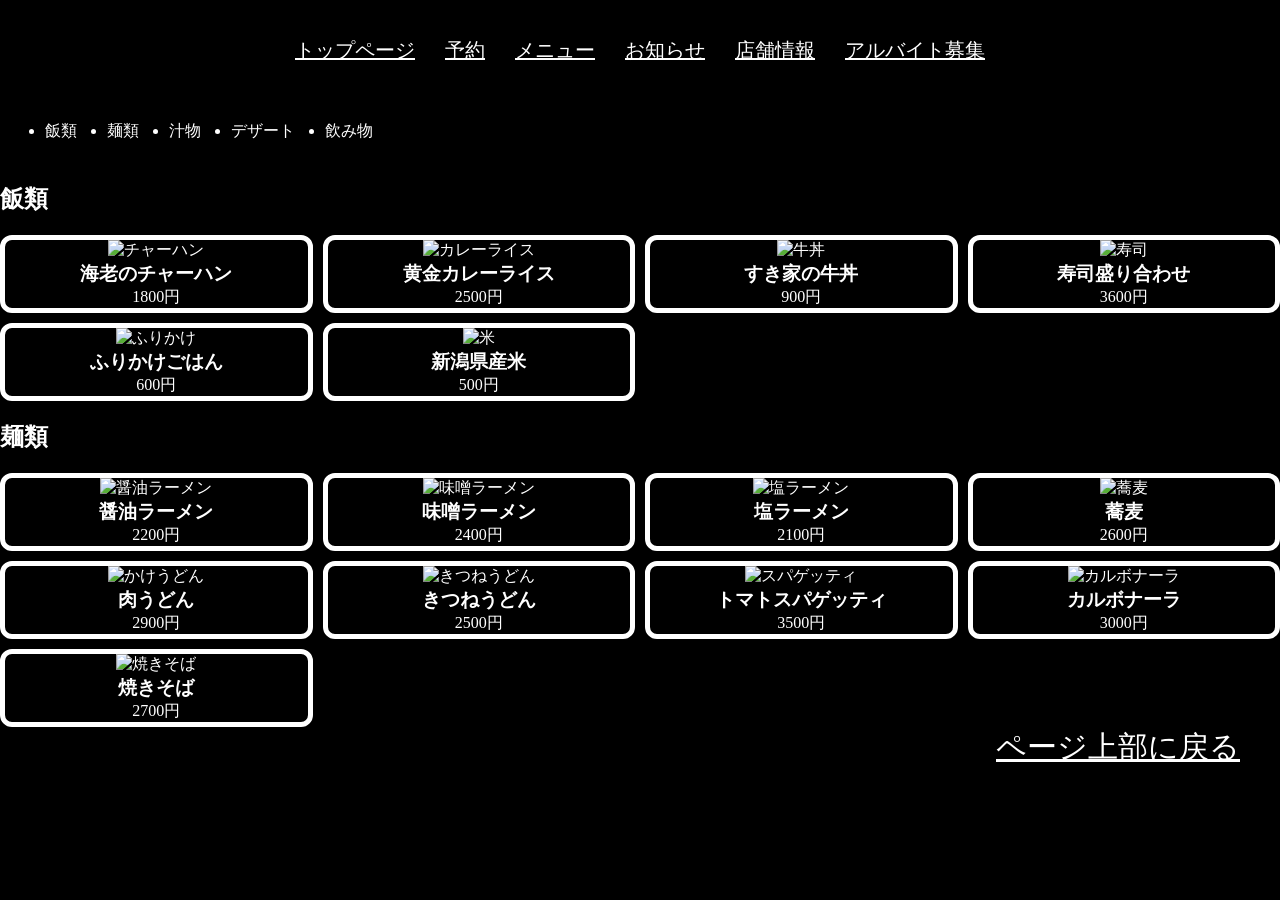
==== menu.html @ 087ecd44 "Add files via upload" ====
<!DOCTYPE html>
<html lang="ja">
    <head>
        <meta charset="utf-8" />
        <title>メニュー</title>
        <link rel="icon" type="image/webp" href="logo.webp">
        <meta name="viewport" content="width=device-width, initial-scale=1.0">
        <link rel="stylesheet" href="menu.css">
    </head>
    <body>
        <a id="top"></a>
        <header class="fixed-header">
            <nav class="global-nav">
                <ul class="nav-list">
                    <li class="toppage"><a href="index.html">トップページ</a></li>
                    <li class="nottop"><a href="https://forms.gle/gx1U2UFfgXuuRzpw8" target="_blank">予約</a></li>
                    <li class="nottop"><a href="menu.html">メニュー</a></li>
                    <li class="nottop"><a href="notice.html">お知らせ</a></li>
                    <li><a href="info.html">店舗情報</a></li>
                    <li class="nottop"><a href="job.html">アルバイト募集</a></li>
                </ul>
            </nav>
        </header>
        <header class="genre">
            <nav>
                <ul class="menu-genre">
                    <li><a href="#rice">飯類</a></li>
                    <li><a href="#noodles">麺類</a></li>
                    <li><a href="#soup">汁物</a></li>
                    <li><a href="#dessert">デザート</a></li>
                    <li><a href="#drink">飲み物</a></li>
                </ul>
            </nav>
        </header>
        <main>
            <section>
            <h2>飯類</h2>
            <div id="rice"></div>
            <div class="menu">
                <div class="item">
                    <img src="飯類/cha.jpeg" alt="チャーハン">
                    <div class="text">
                        <h3>海老のチャーハン</h3>
                        <p>1800円</p>
                    </div>

                </div>
                <div class="item">
                    <img src="飯類/ka.jpeg" alt="カレーライス">
                    <h3>黄金カレーライス</h3>
                    <p>2500円</p>
                </div>
                <div class="item">
                    <img src="飯類/gyu.jpeg" alt="牛丼">
                    <h3>すき家の牛丼</h3>
                    <p>900円</p>
                </div>
                <div class="item">
                    <img src="飯類/su.jpeg" alt="寿司">
                    <h3>寿司盛り合わせ</h3>
                    <p>3600円</p>
                </div>
                <div class="item">
                    <img src="飯類/hu.jpeg" alt="ふりかけ">
                    <h3>ふりかけごはん</h3>
                    <p>600円</p>
                </div>
                <div class="item">
                    <img src="飯類/kome.jpeg" alt="米">
                    <h3>新潟県産米</h3>
                    <p>500円</p>
                </div>
            </div>
            </section>
            <section>
            <h2>麺類</h2>
            <div id="noodles"></div>
            <div class="menu">
                <div class="item">
                    <img src="麺類/shouyu.jpeg" alt="醤油ラーメン">
                    <h3>醤油ラーメン</h3>
                    <p>2200円</p>
                </div>
                <div class="item">
                    <img src="麺類/miso.jpeg" alt="味噌ラーメン">
                    <h3>味噌ラーメン</h3>
                    <p>2400円</p>
                </div>
                <div class="item">
                    <img src="麺類/sio.jpeg" alt="塩ラーメン">
                    <h3>塩ラーメン</h3>
                    <p>2100円</p>
                </div>
                <div class="item">
                    <img src="麺類/soba.jpeg" alt="蕎麦">
                    <h3>蕎麦</h3>
                    <p>2600円</p>
                </div>
                <div class="item">
                    <img src="麺類/udon.jpeg" alt="かけうどん">
                    <h3>肉うどん</h3>
                    <p>2900円</p>
                </div>
                <div class="item">
                    <img src="麺類/kitune.jpeg" alt="きつねうどん">
                    <h3>きつねうどん</h3>
                    <p>2500円</p>
                </div>
                <div class="item">
                    <img src="麺類/supage.jpeg" alt="スパゲッティ">
                    <h3>トマトスパゲッティ</h3>
                    <p>3500円</p>
                </div>
                <div class="item">
                    <img src="麺類/karubo.jpeg" alt="カルボナーラ">
                    <h3>カルボナーラ</h3>
                    <p>3000円</p>
                </div>
                <div class="item">
                    <img src="麺類/yaksoba.jpeg" alt="焼きそば">
                    <h3>焼きそば</h3>
                    <p>2700円</p>
                </div>
            </div>
            </section>
            <a href="#top" class="back-to-top">ページ上部に戻る</a>
        </main>
    </body>
</html>
---- menu.css ----
@charset "utf-8";
body{
    color: white;
    background-color: black;
    padding-top: 20px;
    margin: 0;
    font-family: "Yu Mincho";
}
.fixed-header{
    top: 0;
    width: 100%;
    z-index: 200;
    background: black;
    display: flex;
    justify-content: center;
    align-items: center;
    height: 60px;
    padding-bottom: 20px;
}
.nav-list{
    display: flex;
    gap: 30px;
    font-size: 20px;
    list-style: none;
    margin: 0;
    padding: 0 20px;
}
li a{
    color: white;
}
a:hover{
    color: #00BFFF
}
.genre{
     position: sticky;
     z-index: 200;
     background: black;
     top: 0;
     padding: 5px;

}
.menu-genre{
    display: flex;
    gap: 30px;
    z-index: 200;
}
.menu-genre a{
    text-decoration: none;
}
#rice, #noodles{
    scroll-margin-top: 160px;
    scroll-behavior: smooth;
}
.menu{
    display: grid;
    grid-template-columns: repeat(4,1fr);
    grid-template-rows: repeat(2, auto);
    gap: 10px;
}
.item {
    background-color: black;
    border-radius: 12px;
    overflow: hidden;
    text-align: center;
    border: 5px solid;
}
.item img{
    width: 100%;
    height: auto;
}
.item h3{
    color: white;
    margin: 0;
}
p{
    margin: 0;
}
.back-to-top{
    display: flex;
    position: absolute;
    right: 40px;
    font-size: 30px;
    color: white;
}
@media screen and (max-width: 750px) {
    body{
        margin-top: 20px;
    }
    .nottop{
        display: none;
    }
    .toppage{
        top: 0;
        width: 100%;
        z-index: 200;
        background: black;
        padding: 0 20px;
        height: 60px;
        font-size: 50px;
    }
    .fixed-header{
        position: fixed;
        justify-content: center;
    }
    header{
        padding-bottom: 30px;
    }
    .genre{
        position: sticky;
        top: 60px;
    }
    .main{
        padding-top: 50px;
    }
    .menu{
        grid-template-columns: repeat(2,1fr);
    }
}
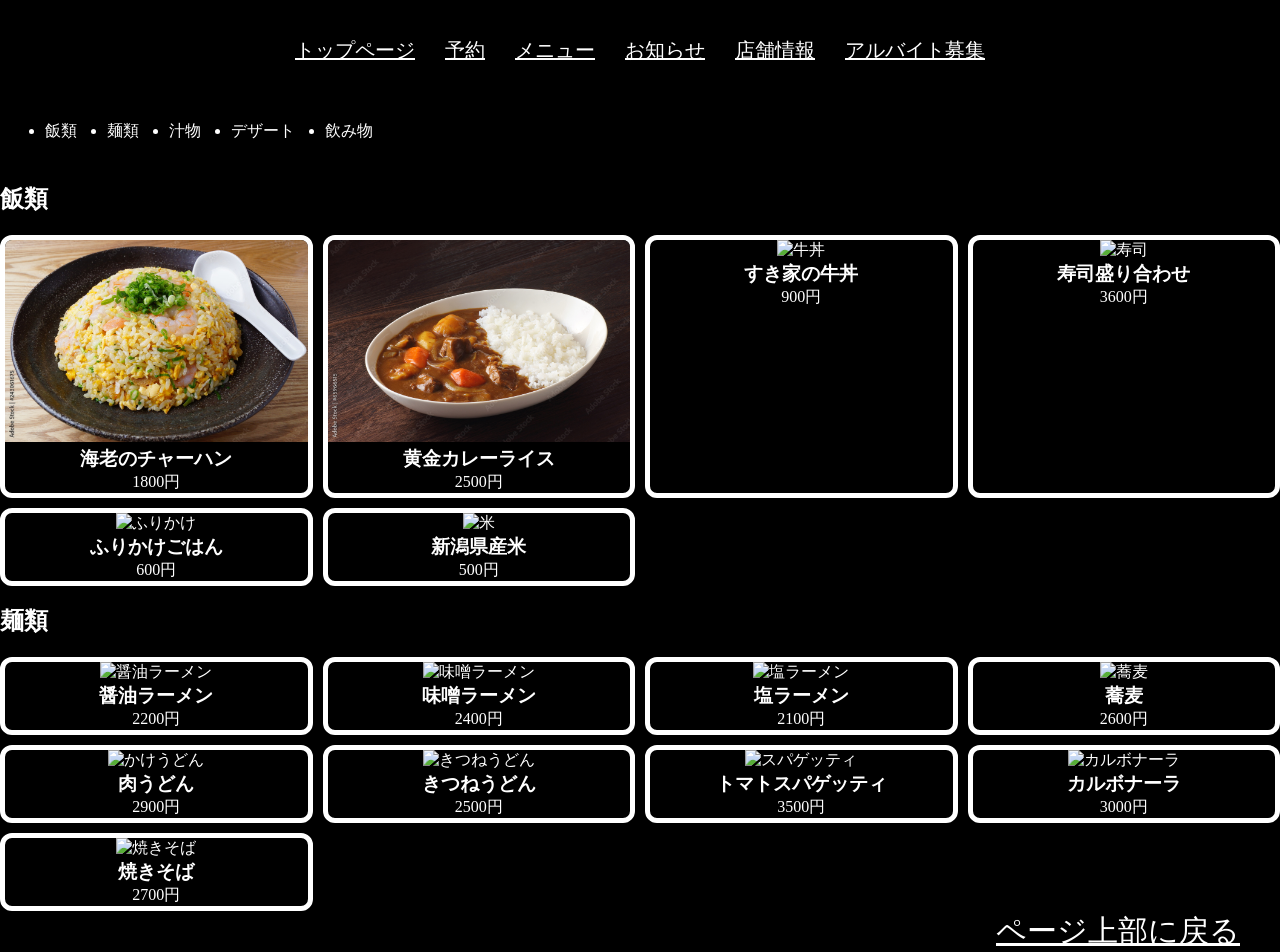
==== commit 1a2bae49: "Fix image paths and HTML structure in menu.html Updated image paths for menu items and ensured prope" ====
--- a/menu.html
+++ b/menu.html
@@ -38,7 +38,7 @@
             <div id="rice"></div>
             <div class="menu">
                 <div class="item">
-                    <img src="飯類/cha.jpeg" alt="チャーハン">
+                    <img src="cha.jpeg" alt="チャーハン">
                     <div class="text">
                         <h3>海老のチャーハン</h3>
                         <p>1800円</p>
@@ -46,7 +46,7 @@
 
                 </div>
                 <div class="item">
-                    <img src="飯類/ka.jpeg" alt="カレーライス">
+                    <img src="ka.jpeg" alt="カレーライス">
                     <h3>黄金カレーライス</h3>
                     <p>2500円</p>
                 </div>
@@ -127,4 +127,5 @@
         </main>
     </body>
 </html>
-            +
+            
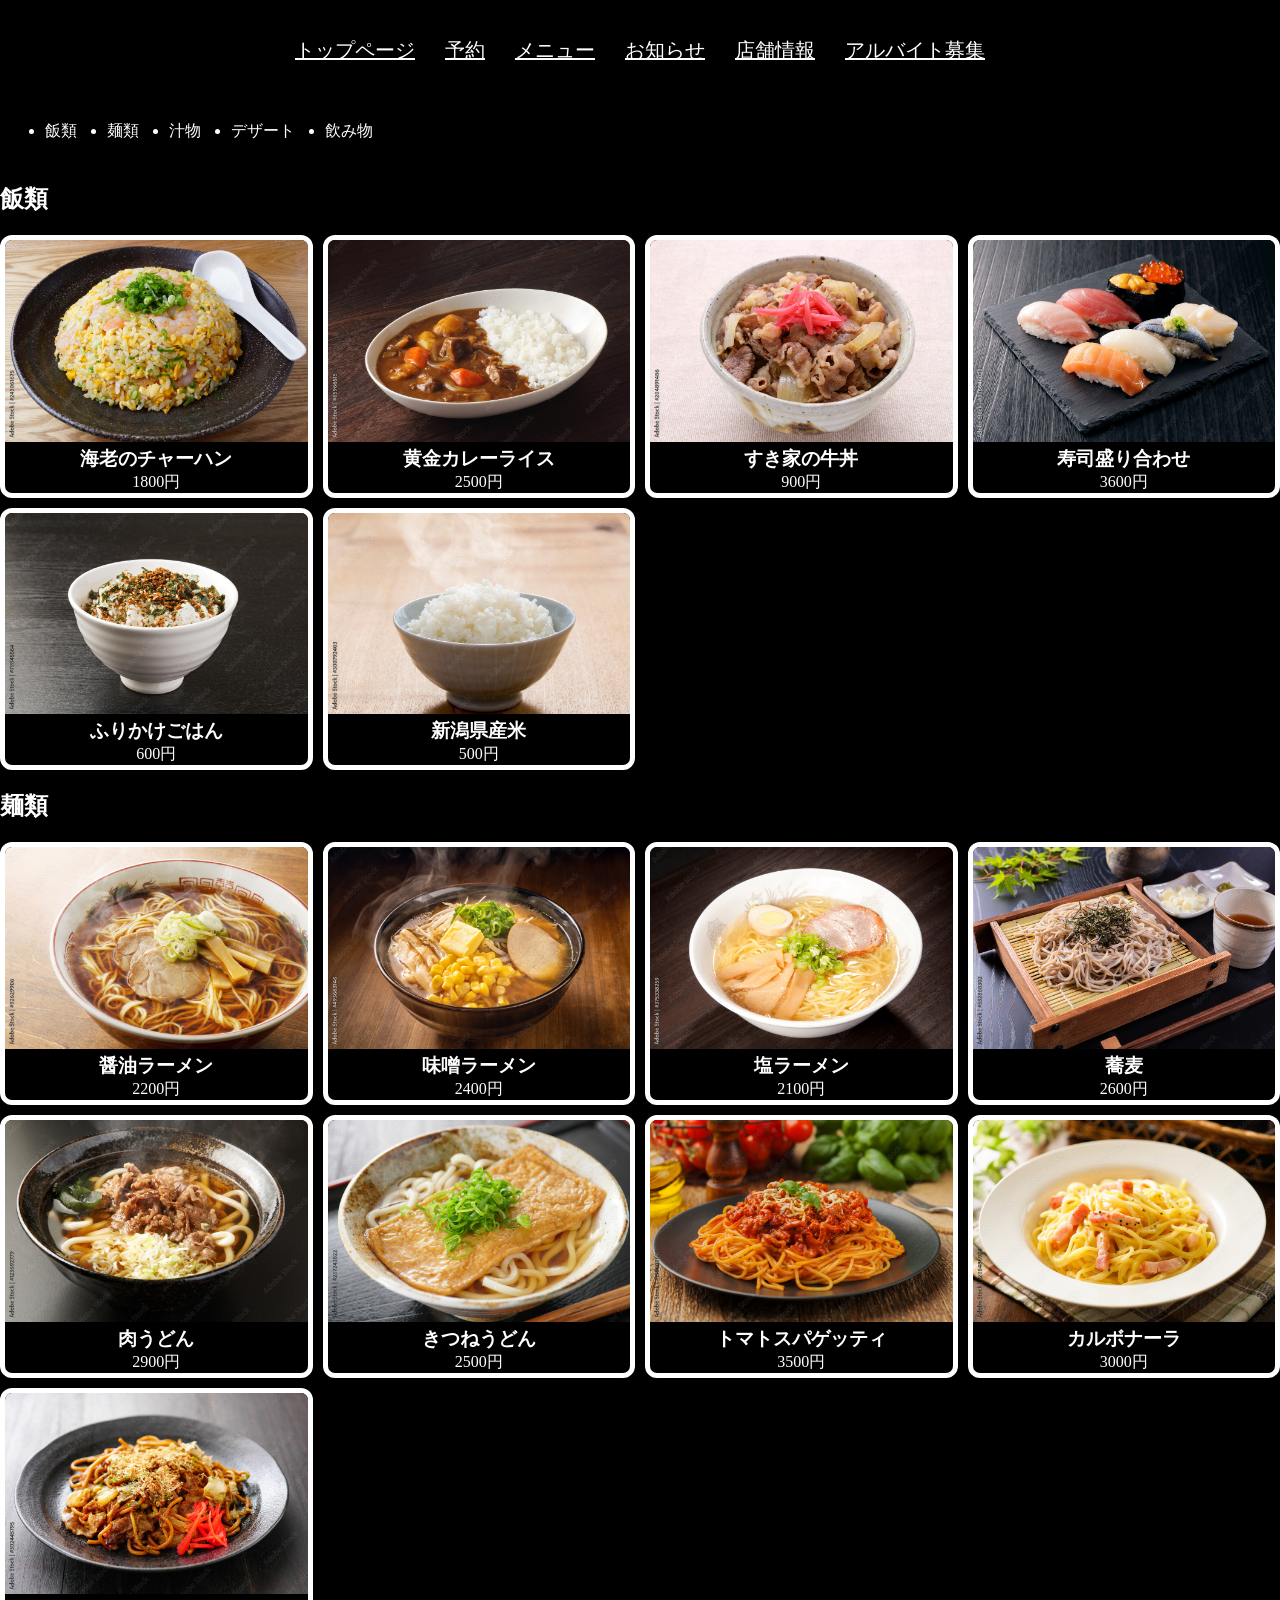
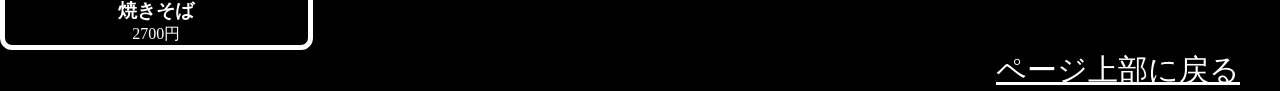
==== commit a454f0d9: "Fix HTML encoding issues in menu.html" ====
--- a/menu.html
+++ b/menu.html
@@ -51,22 +51,22 @@
                     <p>2500円</p>
                 </div>
                 <div class="item">
-                    <img src="飯類/gyu.jpeg" alt="牛丼">
+                    <img src="gyu.jpeg" alt="牛丼">
                     <h3>すき家の牛丼</h3>
                     <p>900円</p>
                 </div>
                 <div class="item">
-                    <img src="飯類/su.jpeg" alt="寿司">
+                    <img src="su.jpeg" alt="寿司">
                     <h3>寿司盛り合わせ</h3>
                     <p>3600円</p>
                 </div>
                 <div class="item">
-                    <img src="飯類/hu.jpeg" alt="ふりかけ">
+                    <img src="hu.jpeg" alt="ふりかけ">
                     <h3>ふりかけごはん</h3>
                     <p>600円</p>
                 </div>
                 <div class="item">
-                    <img src="飯類/kome.jpeg" alt="米">
+                    <img src="kome.jpeg" alt="米">
                     <h3>新潟県産米</h3>
                     <p>500円</p>
                 </div>
@@ -77,47 +77,47 @@
             <div id="noodles"></div>
             <div class="menu">
                 <div class="item">
-                    <img src="麺類/shouyu.jpeg" alt="醤油ラーメン">
+                    <img src="shouyu.jpeg" alt="醤油ラーメン">
                     <h3>醤油ラーメン</h3>
                     <p>2200円</p>
                 </div>
                 <div class="item">
-                    <img src="麺類/miso.jpeg" alt="味噌ラーメン">
+                    <img src="miso.jpeg" alt="味噌ラーメン">
                     <h3>味噌ラーメン</h3>
                     <p>2400円</p>
                 </div>
                 <div class="item">
-                    <img src="麺類/sio.jpeg" alt="塩ラーメン">
+                    <img src="sio.jpeg" alt="塩ラーメン">
                     <h3>塩ラーメン</h3>
                     <p>2100円</p>
                 </div>
                 <div class="item">
-                    <img src="麺類/soba.jpeg" alt="蕎麦">
+                    <img src="soba.jpeg" alt="蕎麦">
                     <h3>蕎麦</h3>
                     <p>2600円</p>
                 </div>
                 <div class="item">
-                    <img src="麺類/udon.jpeg" alt="かけうどん">
+                    <img src="udon.jpeg" alt="かけうどん">
                     <h3>肉うどん</h3>
                     <p>2900円</p>
                 </div>
                 <div class="item">
-                    <img src="麺類/kitune.jpeg" alt="きつねうどん">
+                    <img src="kitune.jpeg" alt="きつねうどん">
                     <h3>きつねうどん</h3>
                     <p>2500円</p>
                 </div>
                 <div class="item">
-                    <img src="麺類/supage.jpeg" alt="スパゲッティ">
+                    <img src="supage.jpeg" alt="スパゲッティ">
                     <h3>トマトスパゲッティ</h3>
                     <p>3500円</p>
                 </div>
                 <div class="item">
-                    <img src="麺類/karubo.jpeg" alt="カルボナーラ">
+                    <img src="karubo.jpeg" alt="カルボナーラ">
                     <h3>カルボナーラ</h3>
                     <p>3000円</p>
                 </div>
                 <div class="item">
-                    <img src="麺類/yaksoba.jpeg" alt="焼きそば">
+                    <img src="yaksoba.jpeg" alt="焼きそば">
                     <h3>焼きそば</h3>
                     <p>2700円</p>
                 </div>
@@ -129,3 +129,4 @@
 </html>
 
             
+
